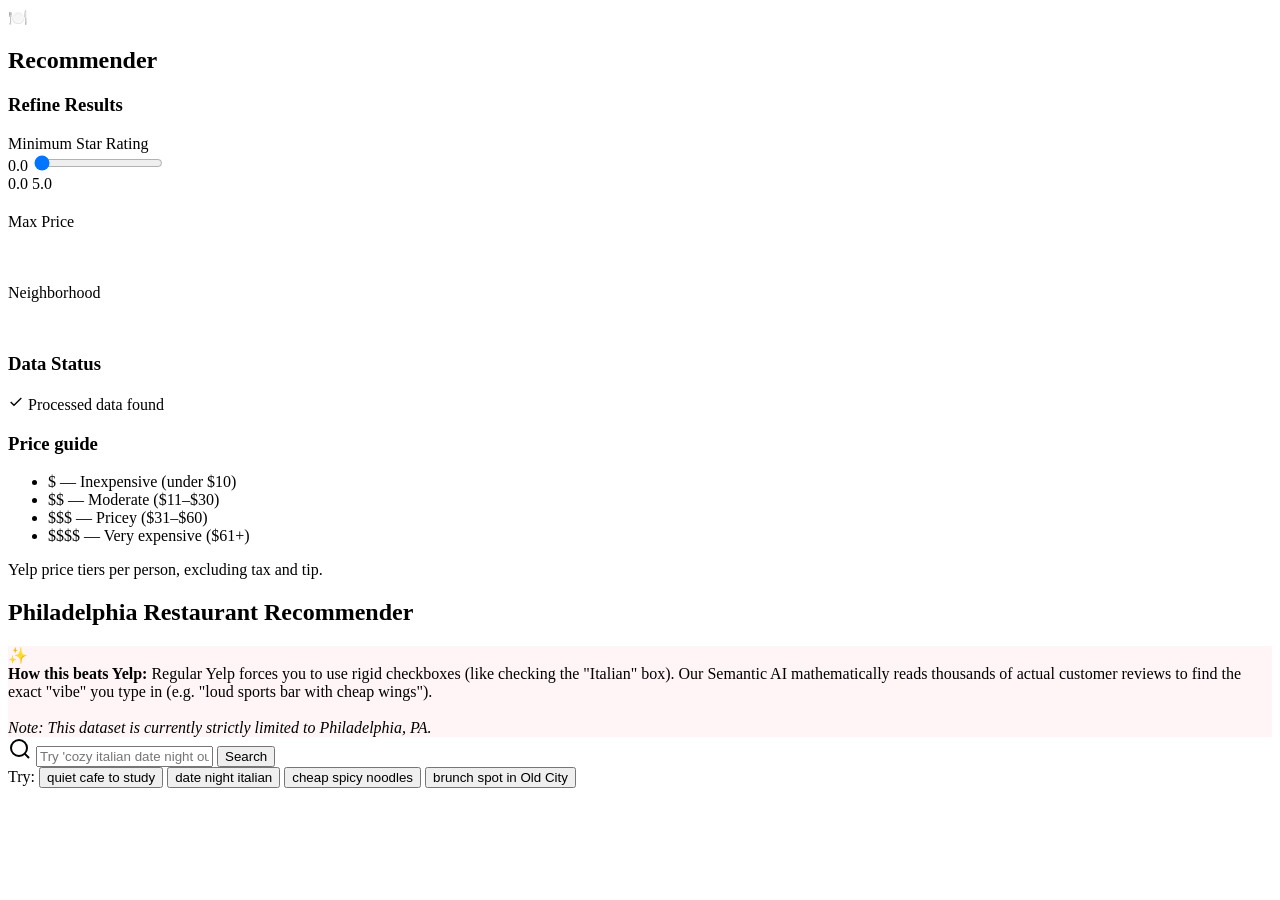
==== app/static/index.html @ 5b7f1870 "feat: implement custom FastAPI web app with Vanilla JS frontend" ====
<!DOCTYPE html>
<html lang="en">
<head>
    <meta charset="UTF-8">
    <meta name="viewport" content="width=device-width, initial-scale=1.0">
    <title>Yelp AI Recommender | Philadelphia</title>
    <link rel="preconnect" href="https://fonts.googleapis.com">
    <link rel="preconnect" href="https://fonts.gstatic.com" crossorigin>
    <link href="https://fonts.googleapis.com/css2?family=Inter:wght@400;500;600;700&display=swap" rel="stylesheet">
    <link rel="stylesheet" href="/style.css">
</head>
<body>
    <div class="app-container">
        <!-- Sidebar -->
        <aside class="sidebar">
            <div class="logo">
                <span class="logo-icon">🍽️</span>
                <h1>Recommender</h1>
            </div>
            
            <div class="filter-section">
                <h3>Refine Results</h3>
                <label for="min-stars">Minimum Star Rating</label>
                <div class="slider-container" style="margin-bottom: 20px;">
                    <span id="stars-value">0.0</span>
                    <input type="range" id="min-stars" min="0" max="5" step="0.5" value="0">
                    <div class="slider-labels">
                        <span>0.0</span>
                        <span>5.0</span>
                    </div>
                </div>

                <label for="filter-price">Max Price</label>
                <select id="filter-price" style="width: 100%; padding: 8px; border-radius: 6px; margin-bottom: 20px; background: var(--bg-card); color: white; border: 1px solid var(--border-color);">
                    <option value="any">Any Price</option>
                    <option value="$">$ (Inexpensive)</option>
                    <option value="$$">$$ (Moderate)</option>
                    <option value="$$$">$$$ (Pricey)</option>
                    <option value="$$$$">$$$$ (Very Expensive)</option>
                </select>

                <label for="filter-neighborhood">Neighborhood</label>
                <select id="filter-neighborhood" style="width: 100%; padding: 8px; border-radius: 6px; background: var(--bg-card); color: white; border: 1px solid var(--border-color);">
                    <option value="any">Any Neighborhood</option>
                    <option value="center city">Center City</option>
                    <option value="rittenhouse">Rittenhouse Square</option>
                    <option value="old city">Old City</option>
                    <option value="fishtown">Fishtown</option>
                    <option value="university city">University City</option>
                    <option value="south philly">South Philadelphia</option>
                    <option value="northern liberties">Northern Liberties</option>
                    <option value="chinatown">Chinatown</option>
                    <option value="fairmount">Fairmount</option>
                </select>
            </div>

            <div class="filter-section">
                <h3>Data Status</h3>
                <div class="status-badge success">
                    <svg viewBox="0 0 24 24" width="16" height="16" stroke="currentColor" stroke-width="2" fill="none"><polyline points="20 6 9 17 4 12"></polyline></svg>
                    Processed data found
                </div>
            </div>

            <div class="filter-section info-section">
                <h3>Price guide</h3>
                <ul class="price-guide">
                    <li><span class="price-tier">$</span> — Inexpensive (under $10)</li>
                    <li><span class="price-tier">$$</span> — Moderate ($11–$30)</li>
                    <li><span class="price-tier">$$$</span> — Pricey ($31–$60)</li>
                    <li><span class="price-tier">$$$$</span> — Very expensive ($61+)</li>
                </ul>
                <p class="caption">Yelp price tiers per person, excluding tax and tip.</p>
            </div>
        </aside>

        <!-- Main Content -->
        <main class="main-content">
            <header class="header">
                <div class="header-titles">
                    <h2>Philadelphia Restaurant Recommender</h2>
                    <div class="explanation-box" style="margin-top: 16px; background: rgba(244,63,94,0.05); border-color: rgba(244,63,94,0.2);">
                        <div class="explanation-icon">✨</div>
                        <div class="explanation-text">
                            <strong>How this beats Yelp:</strong> Regular Yelp forces you to use rigid checkboxes (like checking the "Italian" box). Our Semantic AI mathematically reads thousands of actual customer reviews to find the exact "vibe" you type in (e.g. "loud sports bar with cheap wings"). 
                            <br><br>
                            <em>Note: This dataset is currently strictly limited to Philadelphia, PA.</em>
                        </div>
                    </div>
                </div>
            </header>

            <!-- Search Area -->
            <section class="search-section">
                <div class="search-box">
                    <svg class="search-icon" viewBox="0 0 24 24" width="24" height="24" stroke="currentColor" stroke-width="2" fill="none"><circle cx="11" cy="11" r="8"></circle><line x1="21" y1="21" x2="16.65" y2="16.65"></line></svg>
                    <input type="text" id="search-input" placeholder="Try 'cozy italian date night outdoor'" autocomplete="off">
                    <button id="search-btn">Search</button>
                </div>
                
                <div class="suggestions">
                    <span>Try:</span>
                    <button class="suggestion-btn">quiet cafe to study</button>
                    <button class="suggestion-btn">date night italian</button>
                    <button class="suggestion-btn">cheap spicy noodles</button>
                    <button class="suggestion-btn">brunch spot in Old City</button>
                </div>
            </section>

            <!-- Results Area -->
            <section class="results-section">
                <div class="results-header" id="results-header" style="display: none;">
                    <h3 id="results-title">Top Results</h3>
                    <span id="results-meta" class="results-meta"></span>
                </div>
                
                <div id="loader" class="loader-container" style="display: none;">
                    <div class="spinner"></div>
                    <p>Analyzing thousands of reviews...</p>
                </div>

                <div id="results-container" class="results-grid">
                    <!-- Results will be injected here -->
                </div>

                <div style="text-align: center; margin-top: 24px;">
                    <button id="load-more-btn" style="display: none; background: transparent; border: 1px solid var(--border-color); color: var(--text-primary); padding: 10px 24px; border-radius: 20px; cursor: pointer;">Show More Results</button>
                </div>
            </section>
        </main>
    </div>

    <!-- Template for a result card -->
    <template id="result-card-template">
        <article class="result-card">
            <div class="card-rank">
                <span class="rank-number">#1</span>
            </div>
            
            <div class="card-content">
                <div class="card-header">
                    <h3 class="restaurant-name">Restaurant Name</h3>
                    <div class="match-score-container">
                        <div class="match-score">
                            <span class="score-value">95%</span>
                            <span class="score-label">Match</span>
                        </div>
                    </div>
                </div>
                
                <div class="restaurant-meta">
                    <span class="meta-item rating">★ 4.5</span>
                    <span class="meta-dot">·</span>
                    <span class="meta-item reviews">200 reviews</span>
                    <span class="meta-dot">·</span>
                    <span class="meta-item price">$$</span>
                    <span class="meta-dot">·</span>
                    <span class="meta-item location">
                        <svg viewBox="0 0 24 24" width="14" height="14" stroke="currentColor" stroke-width="2" fill="none"><path d="M21 10c0 7-9 13-9 13s-9-6-9-13a9 9 0 0 1 18 0z"></path><circle cx="12" cy="10" r="3"></circle></svg>
                        <span class="location-text">Philadelphia</span>
                    </span>
                </div>
                
                <div class="restaurant-categories">Categories</div>
                
                <div class="badges-container">
                    <!-- Badges injected here -->
                </div>
                
                <div class="explanation-box">
                    <div class="explanation-icon">💡</div>
                    <div class="explanation-text">Explanation here</div>
                </div>
            </div>
        </article>
    </template>

    <script src="/app.js"></script>
</body>
</html>
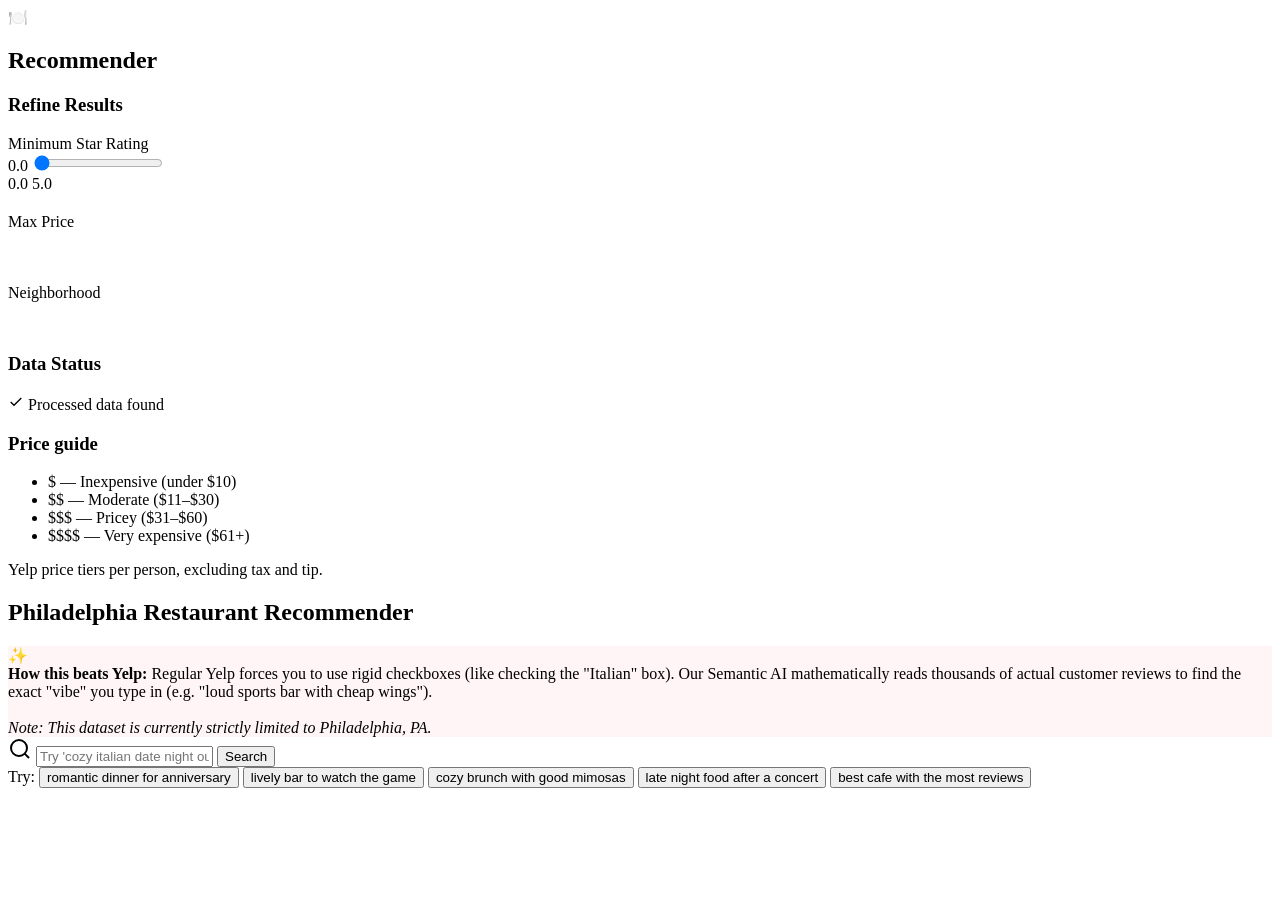
==== commit 8a31287d: "fix: improve reranker weights, add quality/popularity intent detection, update presentation" ====
--- a/app/static/index.html
+++ b/app/static/index.html
@@ -100,10 +100,11 @@
                 
                 <div class="suggestions">
                     <span>Try:</span>
-                    <button class="suggestion-btn">quiet cafe to study</button>
-                    <button class="suggestion-btn">date night italian</button>
-                    <button class="suggestion-btn">cheap spicy noodles</button>
-                    <button class="suggestion-btn">brunch spot in Old City</button>
+                    <button class="suggestion-btn">romantic dinner for anniversary</button>
+                    <button class="suggestion-btn">lively bar to watch the game</button>
+                    <button class="suggestion-btn">cozy brunch with good mimosas</button>
+                    <button class="suggestion-btn">late night food after a concert</button>
+                    <button class="suggestion-btn">best cafe with the most reviews</button>
                 </div>
             </section>
 
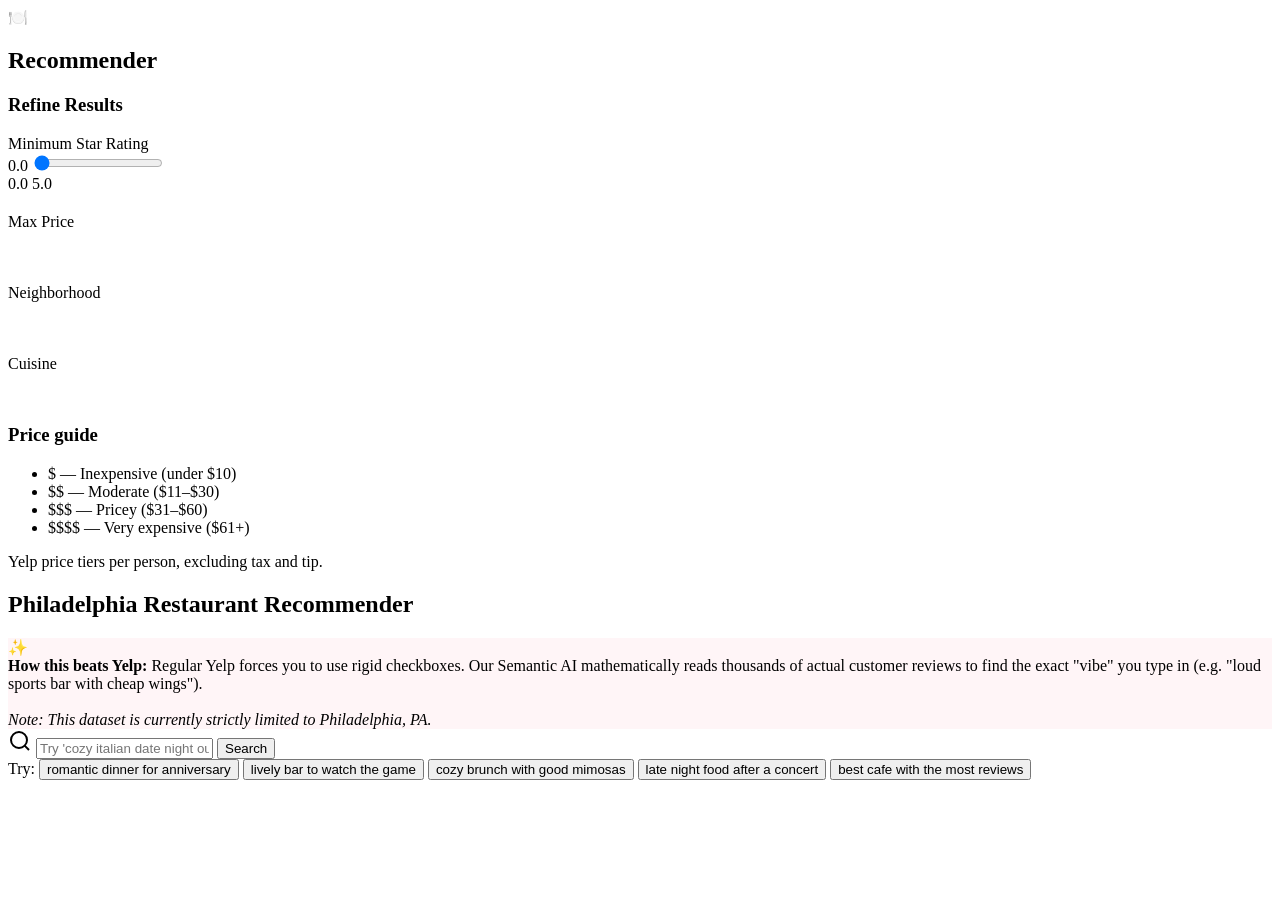
==== commit 78a72519: "feat: add user-selectable cuisine soft filter Replace the dead-code cuisine path in retrieve.py with" ====
--- a/app/static/index.html
+++ b/app/static/index.html
@@ -40,7 +40,7 @@
                 </select>
 
                 <label for="filter-neighborhood">Neighborhood</label>
-                <select id="filter-neighborhood" style="width: 100%; padding: 8px; border-radius: 6px; background: var(--bg-card); color: white; border: 1px solid var(--border-color);">
+                <select id="filter-neighborhood" style="width: 100%; padding: 8px; border-radius: 6px; margin-bottom: 20px; background: var(--bg-card); color: white; border: 1px solid var(--border-color);">
                     <option value="any">Any Neighborhood</option>
                     <option value="center city">Center City</option>
                     <option value="rittenhouse">Rittenhouse Square</option>
@@ -52,14 +52,34 @@
                     <option value="chinatown">Chinatown</option>
                     <option value="fairmount">Fairmount</option>
                 </select>
-            </div>
-
-            <div class="filter-section">
-                <h3>Data Status</h3>
-                <div class="status-badge success">
-                    <svg viewBox="0 0 24 24" width="16" height="16" stroke="currentColor" stroke-width="2" fill="none"><polyline points="20 6 9 17 4 12"></polyline></svg>
-                    Processed data found
-                </div>
+
+                <label for="filter-cuisine">Cuisine</label>
+                <select id="filter-cuisine" style="width: 100%; padding: 8px; border-radius: 6px; background: var(--bg-card); color: white; border: 1px solid var(--border-color);">
+                    <option value="any">Any Cuisine</option>
+                    <option value="barbeque">BBQ</option>
+                    <option value="burger">Burgers</option>
+                    <option value="cheesesteak">Cheesesteak</option>
+                    <option value="chinese">Chinese</option>
+                    <option value="ethiopian">Ethiopian</option>
+                    <option value="french">French</option>
+                    <option value="greek">Greek</option>
+                    <option value="indian">Indian</option>
+                    <option value="italian">Italian</option>
+                    <option value="japanese">Japanese</option>
+                    <option value="korean">Korean</option>
+                    <option value="mediterranean">Mediterranean</option>
+                    <option value="mexican">Mexican</option>
+                    <option value="pizza">Pizza</option>
+                    <option value="ramen">Ramen</option>
+                    <option value="seafood">Seafood</option>
+                    <option value="spanish">Spanish</option>
+                    <option value="steak">Steakhouse</option>
+                    <option value="sushi">Sushi</option>
+                    <option value="thai">Thai</option>
+                    <option value="vegan">Vegan</option>
+                    <option value="vegetarian">Vegetarian</option>
+                    <option value="vietnamese">Vietnamese</option>
+                </select>
             </div>
 
             <div class="filter-section info-section">
@@ -82,7 +102,7 @@
                     <div class="explanation-box" style="margin-top: 16px; background: rgba(244,63,94,0.05); border-color: rgba(244,63,94,0.2);">
                         <div class="explanation-icon">✨</div>
                         <div class="explanation-text">
-                            <strong>How this beats Yelp:</strong> Regular Yelp forces you to use rigid checkboxes (like checking the "Italian" box). Our Semantic AI mathematically reads thousands of actual customer reviews to find the exact "vibe" you type in (e.g. "loud sports bar with cheap wings"). 
+                            <strong>How this beats Yelp:</strong> Regular Yelp forces you to use rigid checkboxes. Our Semantic AI mathematically reads thousands of actual customer reviews to find the exact "vibe" you type in (e.g. "loud sports bar with cheap wings").
                             <br><br>
                             <em>Note: This dataset is currently strictly limited to Philadelphia, PA.</em>
                         </div>
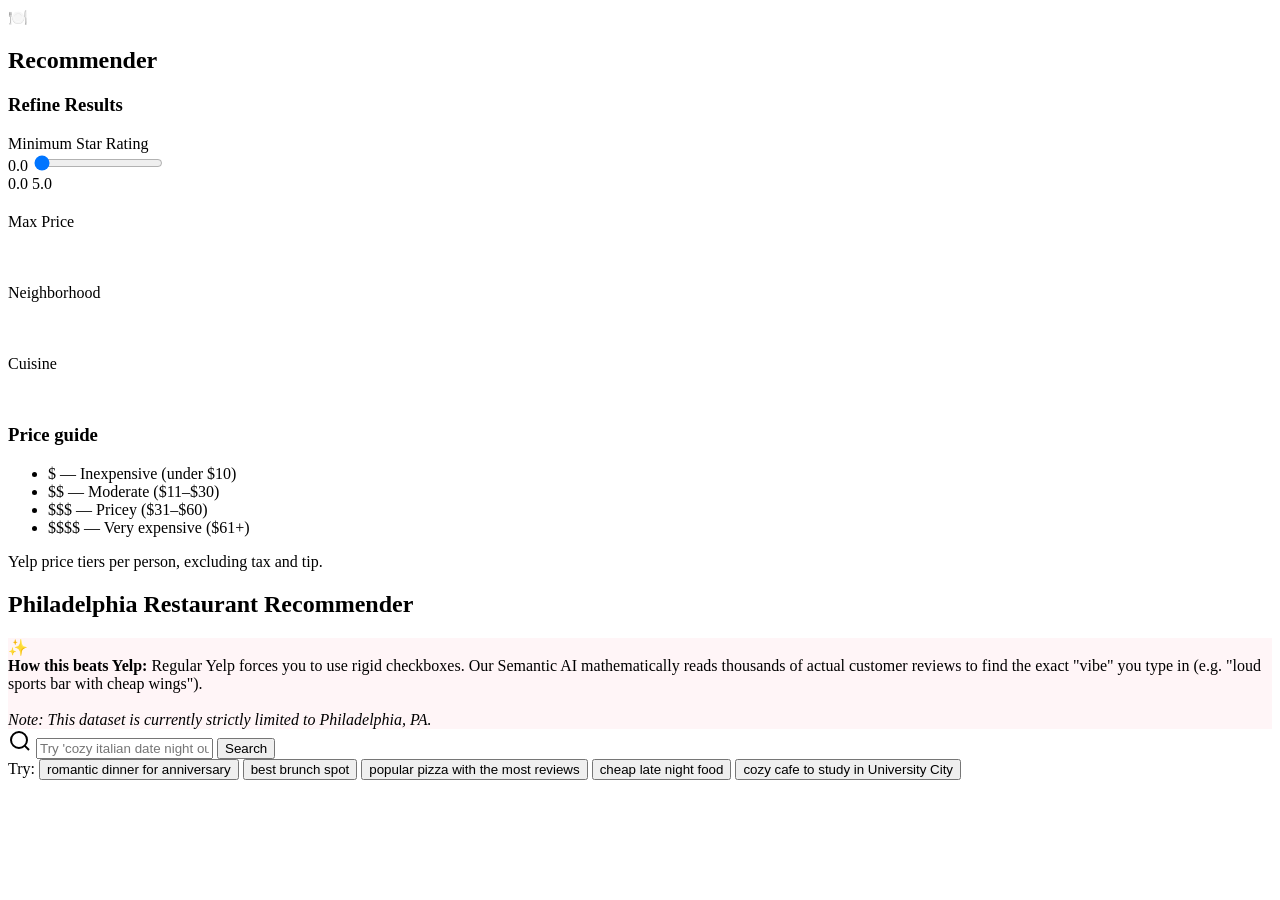
==== commit 2f69471d: "fix: quality floor penalty, proportional weight reallocation, updated demo suggestions" ====
--- a/app/static/index.html
+++ b/app/static/index.html
@@ -120,11 +120,11 @@
                 
                 <div class="suggestions">
                     <span>Try:</span>
-                    <button class="suggestion-btn">romantic dinner for anniversary</button>
-                    <button class="suggestion-btn">lively bar to watch the game</button>
-                    <button class="suggestion-btn">cozy brunch with good mimosas</button>
-                    <button class="suggestion-btn">late night food after a concert</button>
-                    <button class="suggestion-btn">best cafe with the most reviews</button>
+                    <button class="suggestion-btn" title="Showcases: Semantic vibe search">romantic dinner for anniversary</button>
+                    <button class="suggestion-btn" title="Showcases: 'best' quality intent → boosts star ratings">best brunch spot</button>
+                    <button class="suggestion-btn" title="Showcases: Popularity intent → sorts by review count">popular pizza with the most reviews</button>
+                    <button class="suggestion-btn" title="Showcases: Price intent → filters by budget">cheap late night food</button>
+                    <button class="suggestion-btn" title="Showcases: Neighborhood via semantic query">cozy cafe to study in University City</button>
                 </div>
             </section>
 
